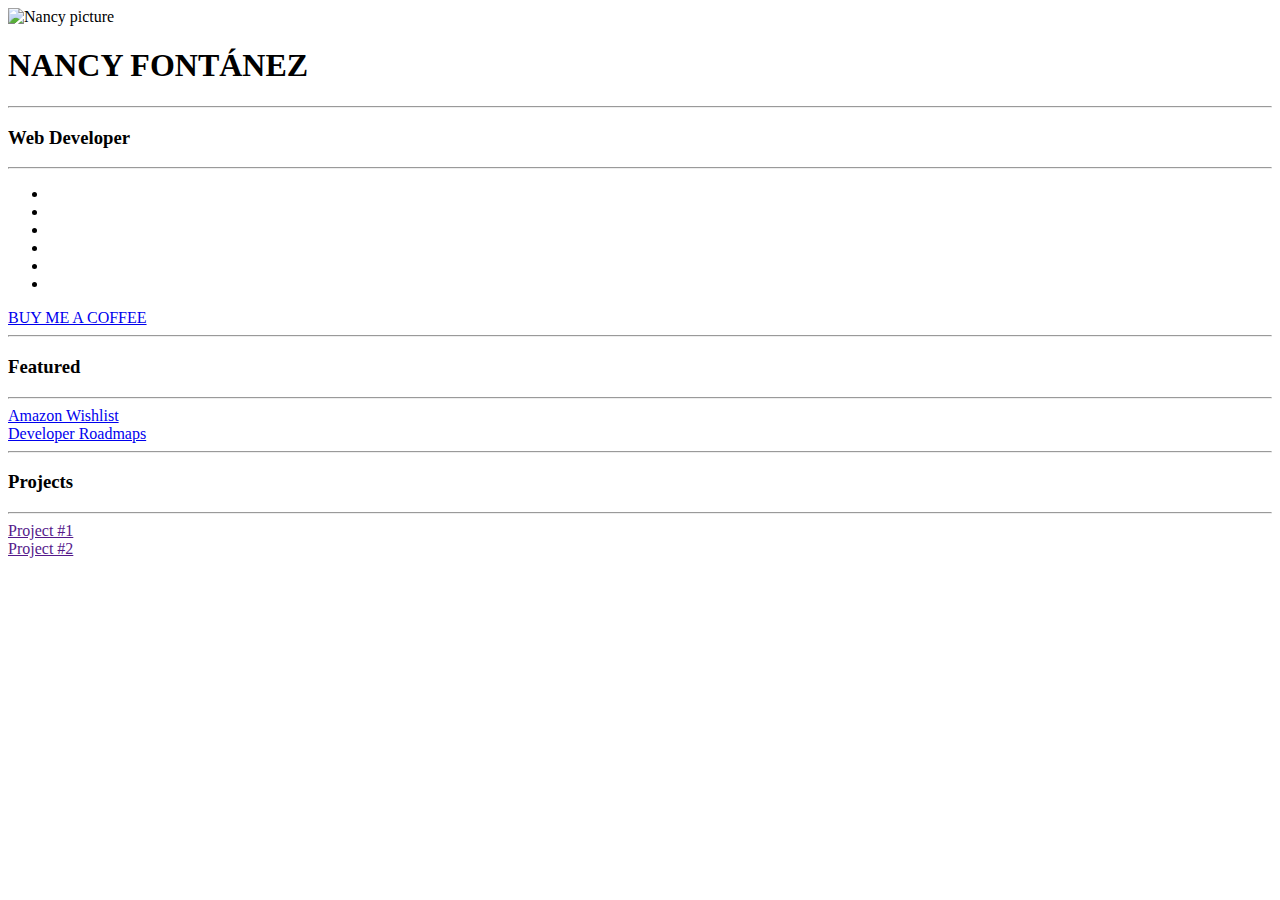
==== index.html @ 3536f54c "Email Added" ====
<!DOCTYPE html>
<html lang="en">
<head>
    <!-- Google tag (gtag.js) -->
    <script async src="https://www.googletagmanager.com/gtag/js?id=G-HC5GZBPCSY"></script>
    <script>
        window.dataLayer = window.dataLayer || [];
        function gtag(){dataLayer.push(arguments);}
        gtag('js', new Date());

        gtag('config', 'G-HC5GZBPCSY');
    </script>
    <meta charset="UTF-8">
    <meta name="viewport" content="width=device-width, initial-scale=1.0">
    <meta http-equiv="X-UA-Compatible" content="ie=edge">
    <script src="https://kit.fontawesome.com/6dba53c399.js" crossorigin="anonymous"></script>
    <link href="https://fonts.googleapis.com/css2?family=Barlow+Semi+Condensed:wght@500;900&display=swap" rel="stylesheet">
    <link rel="stylesheet" href="/css/style.css" type="text/css">
    <title>Nancy Fontanez | Web Developer</title>
</head>
<body>
    <section class="linksContainer">
        <section class="linksImageContainer">
            <div class="border circle"> 
            </div>
            <div class="linksImage">
                <img class="profileImage" src="images/Nancy Fontanez.png" alt="Nancy picture"/>
            </div>
        </section>
        <section class="linksHeader">
            <span><i class="fa-solid fa-laptop-code"></i></span>
            <h1>NANCY FONTÁNEZ</h1>
            <hr>
            <h3>Web Developer</h3>
            <hr>
            <ul class="linksSocialMedia">
                <li><a href="mailto:hello@nancyfontanez.com" target="_blank"><i class="icons fa-solid fa-envelope"></i></a></li>
                <li><a href="https://www.linkedin.com/in/nancy-font%C3%A1nez-368a0122a" target="_blank"><i class="icons fa-brands fa-linkedin"></i></a></li>
                <li><a href="" target="_blank"><i class="icons fa-brands fa-github"></i></a></li>
                <li><a href="https://www.instagram.com/nancycodes_/" target="_blank"><i class="icons fa-brands fa-instagram"></i></a></li>
                <li><a href="https://www.tiktok.com/@nancycodes_" target="_blank"><i class="icons fa-brands fa-tiktok"></i></a></li>
                <li><a href="https://www.youtube.com/channel/UC--tBgztbmAhh5uOPeCYQnw/" target="_blank"><i class="icons fa-brands fa-youtube"></i></a></li>
            </ul>
        </section>
        <section>
            <div class="whiteButtons">
                <a href="https://ko-fi.com/nancycodes_" target="_blank">BUY ME A COFFEE</a>
            </div>
        </section>
        <section>
            <hr>
            <h3>Featured</h3>
            <hr>
            <div class="whiteButtons">
                <a href="https://www.amazon.com/hz/wishlist/ls/VRITZ52SF2S1/" target="_blank">Amazon Wishlist</a>
            </div>
            <div class="whiteButtons">
                <a href="https://roadmap.sh/roadmaps" target="_blank">Developer Roadmaps</a>
            </div>
        </section>
        <section>
            <hr>
            <h3>Projects</h3>
            <hr>
            <div class="whiteButtons">
                <a href="" target="_blank">Project #1</a>
            </div>
            <div class="whiteButtons">
                <a href="" target="_blank">Project #2</a>
            </div> 
        </section>
    </section>
</body>
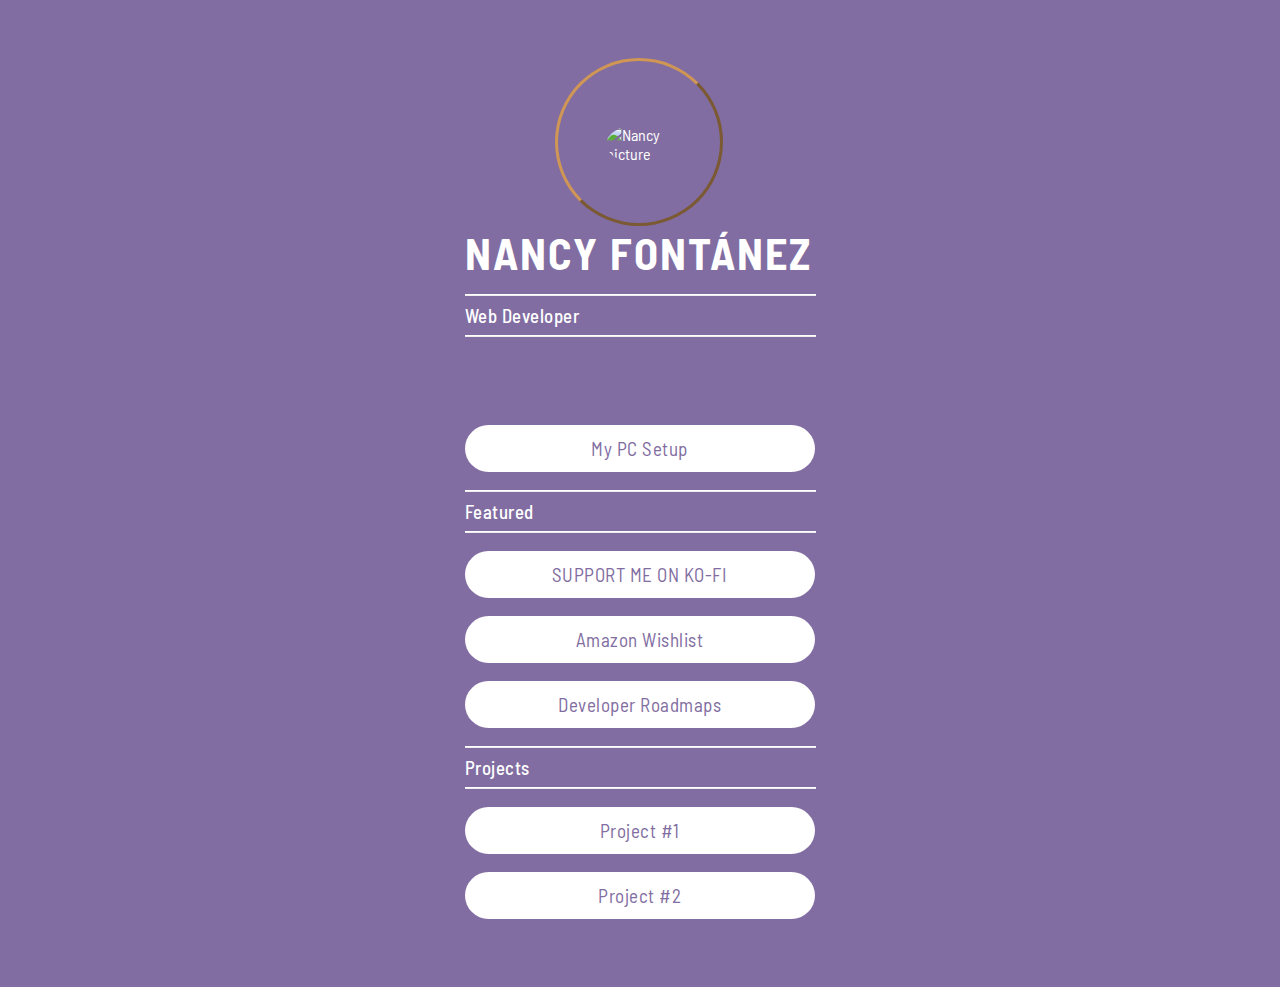
==== commit 944e6d45: "Link Added" ====
--- a/index.html
+++ b/index.html
@@ -19,7 +19,7 @@
     <title>Nancy Fontanez | Web Developer</title>
 </head>
 <body>
-    <section class="linksContainer">
+    <section class="linksContainer" id="linksContainer">
         <section class="linksImageContainer">
             <div class="border circle"> 
             </div>
@@ -29,14 +29,14 @@
         </section>
         <section class="linksHeader">
             <span><i class="fa-solid fa-laptop-code"></i></span>
-            <h1>NANCY FONTÁNEZ</h1>
+            <h1 class="header">NANCY FONTÁNEZ</h1>
             <hr>
             <h3>Web Developer</h3>
             <hr>
             <ul class="linksSocialMedia">
-                <li><a href="mailto:hello@nancyfontanez.com" target="_blank"><i class="icons fa-solid fa-envelope"></i></a></li>
+                <li><a href="mailto:nfontanez1622@gmail.com" target="_blank"><i class="icons fa-solid fa-envelope"></i></a></li>
                 <li><a href="https://www.linkedin.com/in/nancy-font%C3%A1nez-368a0122a" target="_blank"><i class="icons fa-brands fa-linkedin"></i></a></li>
-                <li><a href="" target="_blank"><i class="icons fa-brands fa-github"></i></a></li>
+                <li><a href="https://github.com/nfontanez1622" target="_blank"><i class="icons fa-brands fa-github"></i></a></li>
                 <li><a href="https://www.instagram.com/nancycodes_/" target="_blank"><i class="icons fa-brands fa-instagram"></i></a></li>
                 <li><a href="https://www.tiktok.com/@nancycodes_" target="_blank"><i class="icons fa-brands fa-tiktok"></i></a></li>
                 <li><a href="https://www.youtube.com/channel/UC--tBgztbmAhh5uOPeCYQnw/" target="_blank"><i class="icons fa-brands fa-youtube"></i></a></li>
@@ -44,13 +44,16 @@
         </section>
         <section>
             <div class="whiteButtons">
-                <a href="https://ko-fi.com/nancycodes_" target="_blank">BUY ME A COFFEE</a>
+                <a href="https://kit.co/nancycodes_/my-pc-setup" target="_blank">My PC Setup</a>
             </div>
         </section>
         <section>
             <hr>
             <h3>Featured</h3>
             <hr>
+            <div class="whiteButtons">
+                <a href="https://ko-fi.com/nancycodes_" target="_blank">SUPPORT ME ON KO-FI</a>
+            </div>
             <div class="whiteButtons">
                 <a href="https://www.amazon.com/hz/wishlist/ls/VRITZ52SF2S1/" target="_blank">Amazon Wishlist</a>
             </div>
@@ -63,11 +66,13 @@
             <h3>Projects</h3>
             <hr>
             <div class="whiteButtons">
-                <a href="" target="_blank">Project #1</a>
+                <a href="https://nfontanez1622.github.io/Booki/" target="_blank">Project #1</a>
             </div>
             <div class="whiteButtons">
-                <a href="" target="_blank">Project #2</a>
+                <a href="https://nfontanez1622.github.io/ohmyfood/" target="_blank">Project #2</a>
             </div> 
         </section>
+        <footer>
+        </footer>
     </section>
 </body>--- a/css/style.css
+++ b/css/style.css
@@ -0,0 +1,127 @@
+:root {
+   --primary: #816da1;
+   --secondary: #ffffff;
+   --tertiary: #cf9655;
+}
+html {
+    font-family: 'Barlow Semi Condensed', sans-serif;
+    color: var(--secondary);
+}
+body {
+    background: var(--primary);
+}
+.linksContainer {
+    display: flex;
+    flex-direction: column;
+    flex-wrap: wrap;
+    align-content: center;
+    justify-content: center;
+    margin: auto;
+    width: 360px;
+}
+.linksImageContainer {
+    position: relative;
+    left: 90px;
+    width: 150px;
+    height: 150px;
+    margin: 50px 0 18px 0;
+}
+.linksImage { 
+    position: absolute;
+    border-radius: 50%;
+    top: 85.5px;
+    left: 84px;
+    transform: translate(-50%, -50%);
+}
+.profileImage {
+    border-radius: 50%;
+    width: 150px;
+}
+.circle {
+    display: block;
+    width: 100%;
+    height: 100%;
+    border-radius: 50%;
+    padding: 6px;
+    background-clip: content-box;
+    animation: spin 5s linear 1;
+}
+.linksImageContainer:active .circle {
+    animation: spin 5s linear 1;
+}
+.border {
+    border: 3px outset var(--tertiary);
+}
+@keyframes spin { 
+    100% { 
+      transform: rotateZ(360deg);
+    }
+  }
+span {
+    font-size: 30px;
+    color: var(--tertiary);
+}
+h1 {
+    font-size: 44px;
+    letter-spacing: 2px;
+    margin: 0 0 15px 0;
+}
+h3 {
+    letter-spacing: .5px;
+    margin: 5px 0 5px 0;
+}
+p, h3 {
+    font-weight: 500;
+}
+p {
+    font-size: 18px;
+}
+ul {
+    list-style-type: none;
+    padding-inline-start: 0;
+    
+}
+li {
+    display: inline;
+}
+.linksSocialMedia {
+    text-align: center;
+}
+hr {
+    width: 350px;
+    margin-inline-start: 0;
+    border-top: 1px solid var(--secondary);
+    border-left: none;
+}
+.icons {
+    font-size: 32px;
+    color: var(--secondary);
+    padding: 13px;
+    margin: 0 0 -20px 0;   
+}
+.icons:hover, span:hover {
+    transform: scale(1.05);
+    color: var(--tertiary);
+}
+.whiteButtons {
+    border-radius: 40px;
+    background-color: var(--secondary);
+    padding: 12px 0 12px 0;
+    text-align: center;
+    font-size: 19px;
+    letter-spacing: .5px;
+    color: var(--primary);
+    width: 350px;
+    margin: 18px 0 10px 0;
+}
+.whiteButtons:hover {
+    transform: scale(1.01);
+    box-shadow: 2px 2px 1px var(--tertiary);
+}
+a {
+    text-decoration: none;
+    color: var(--primary);
+}
+footer {
+    margin: 25px;
+}
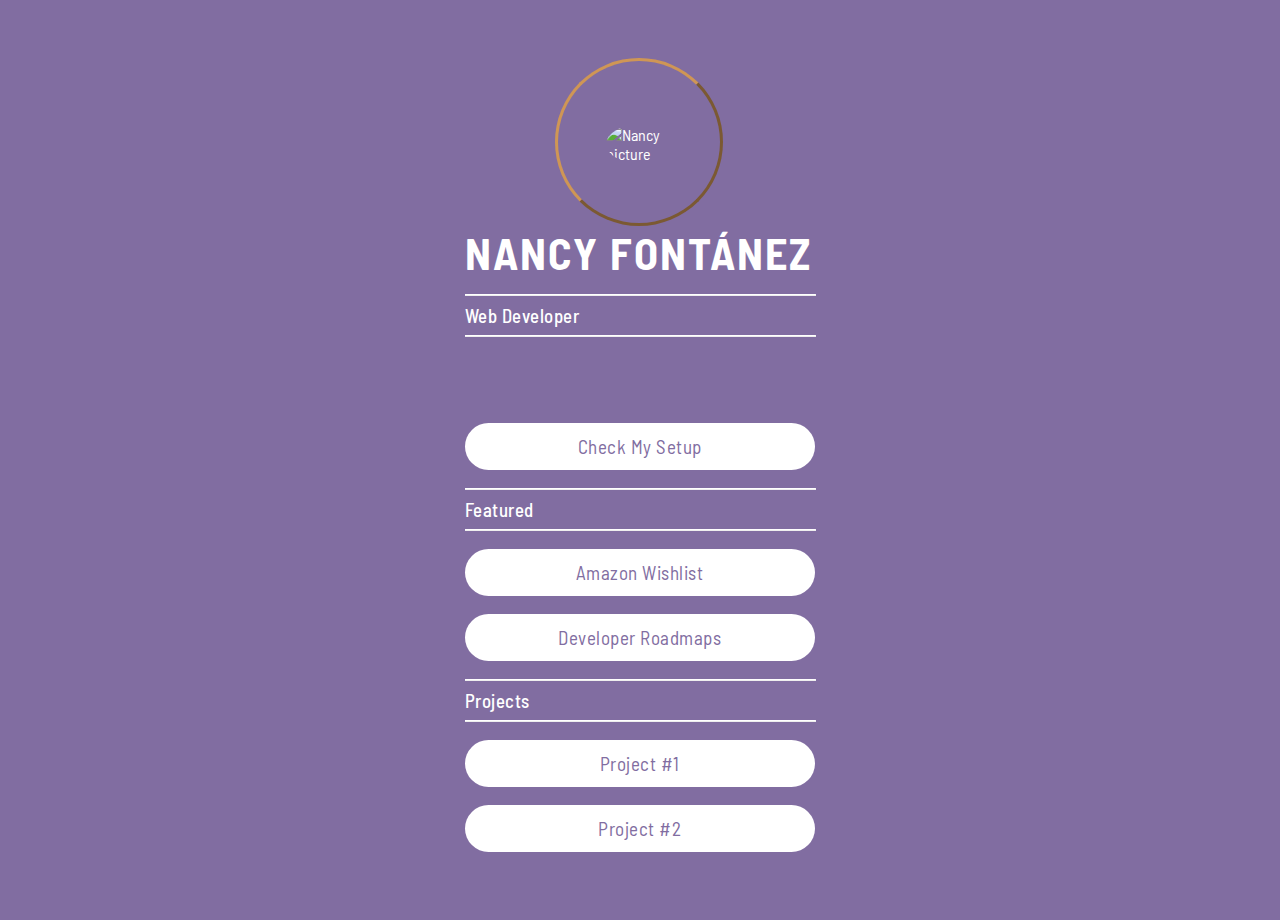
==== commit bed82ace: "PC Setup Link Added" ====
--- a/index.html
+++ b/index.html
@@ -40,20 +40,18 @@
                 <li><a href="https://www.instagram.com/nancycodes_/" target="_blank"><i class="icons fa-brands fa-instagram"></i></a></li>
                 <li><a href="https://www.tiktok.com/@nancycodes_" target="_blank"><i class="icons fa-brands fa-tiktok"></i></a></li>
                 <li><a href="https://www.youtube.com/channel/UC--tBgztbmAhh5uOPeCYQnw/" target="_blank"><i class="icons fa-brands fa-youtube"></i></a></li>
+                <li><a href="https://ko-fi.com/nancycodes_" target="_blank"><i class="icons fa-solid fa-mug-saucer"></i></a></li>
             </ul>
         </section>
         <section>
             <div class="whiteButtons">
-                <a href="https://kit.co/nancycodes_/my-pc-setup" target="_blank">My PC Setup</a>
+                <a href="https://kit.co/nancycodes_/my-pc-setup" target="_blank">Check My Setup</a>
             </div>
         </section>
         <section>
             <hr>
             <h3>Featured</h3>
             <hr>
-            <div class="whiteButtons">
-                <a href="https://ko-fi.com/nancycodes_" target="_blank">SUPPORT ME ON KO-FI</a>
-            </div>
             <div class="whiteButtons">
                 <a href="https://www.amazon.com/hz/wishlist/ls/VRITZ52SF2S1/" target="_blank">Amazon Wishlist</a>
             </div>
--- a/css/style.css
+++ b/css/style.css
@@ -94,9 +94,9 @@
     border-left: none;
 }
 .icons {
-    font-size: 32px;
+    font-size: 30px;
     color: var(--secondary);
-    padding: 13px;
+    padding: 9px;
     margin: 0 0 -20px 0;   
 }
 .icons:hover, span:hover {
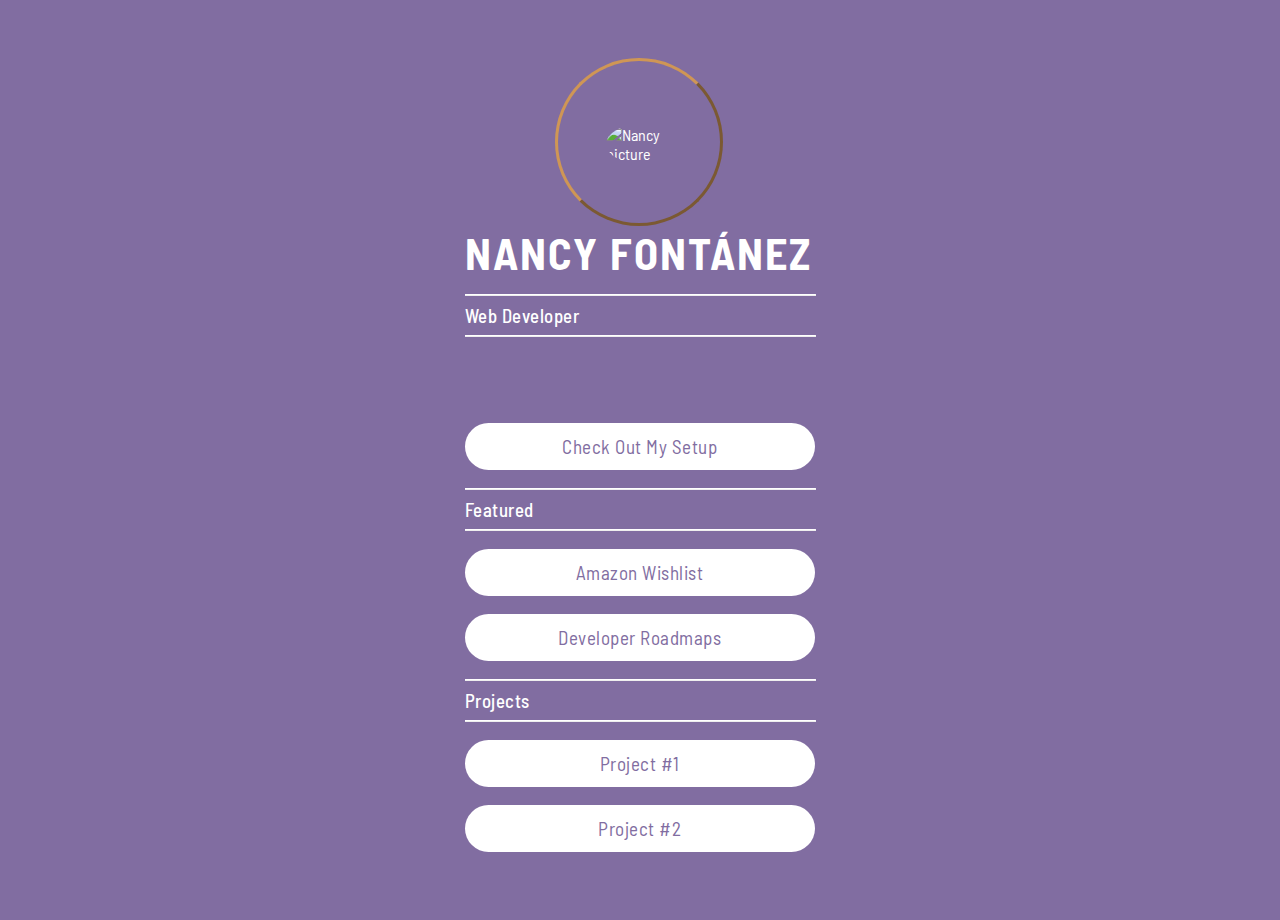
==== commit f896f791: "Grammar Improvements" ====
--- a/index.html
+++ b/index.html
@@ -45,7 +45,7 @@
         </section>
         <section>
             <div class="whiteButtons">
-                <a href="https://kit.co/nancycodes_/my-pc-setup" target="_blank">Check My Setup</a>
+                <a href="https://kit.co/nancycodes_/my-pc-setup" target="_blank">Check Out My Setup</a>
             </div>
         </section>
         <section>
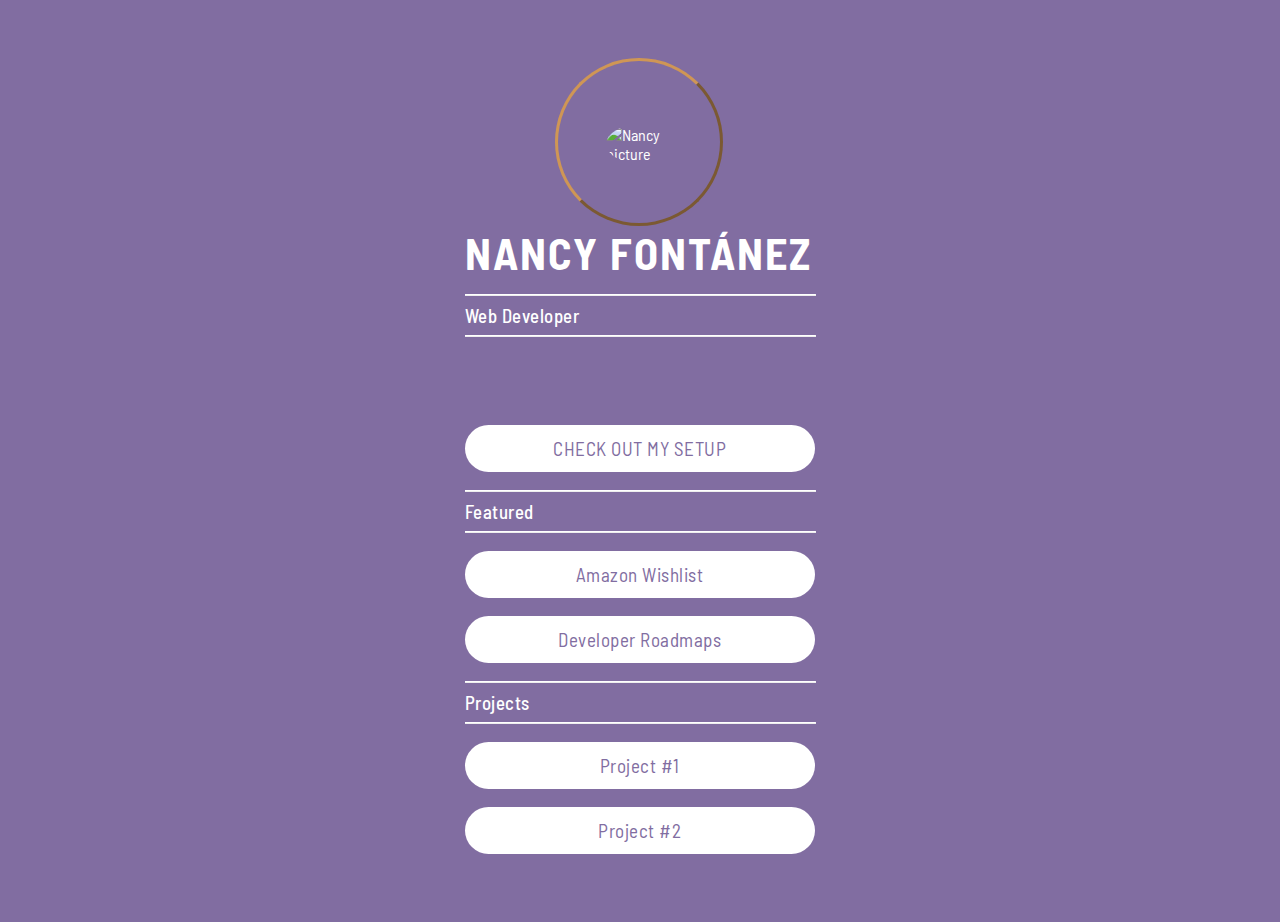
==== commit f3840507: "Grammar Improvements" ====
--- a/index.html
+++ b/index.html
@@ -38,14 +38,14 @@
                 <li><a href="https://www.linkedin.com/in/nancy-font%C3%A1nez-368a0122a" target="_blank"><i class="icons fa-brands fa-linkedin"></i></a></li>
                 <li><a href="https://github.com/nfontanez1622" target="_blank"><i class="icons fa-brands fa-github"></i></a></li>
                 <li><a href="https://www.instagram.com/nancycodes_/" target="_blank"><i class="icons fa-brands fa-instagram"></i></a></li>
-                <li><a href="https://www.tiktok.com/@nancycodes_" target="_blank"><i class="icons fa-brands fa-tiktok"></i></a></li>
-                <li><a href="https://www.youtube.com/channel/UC--tBgztbmAhh5uOPeCYQnw/" target="_blank"><i class="icons fa-brands fa-youtube"></i></a></li>
+                <li><a href="https://twitter.com/nancycodes_" target="_blank"><i class="icons fa-brands fa-twitter"></i></a></li>
+                <!-- <li><a href="https://www.youtube.com/channel/UC--tBgztbmAhh5uOPeCYQnw/" target="_blank"><i class="icons fa-brands fa-youtube"></i></a></li> -->
                 <li><a href="https://ko-fi.com/nancycodes_" target="_blank"><i class="icons fa-solid fa-mug-saucer"></i></a></li>
             </ul>
         </section>
         <section>
             <div class="whiteButtons">
-                <a href="https://kit.co/nancycodes_/my-pc-setup" target="_blank">Check Out My Setup</a>
+                <a href="https://kit.co/nancycodes_/my-pc-setup" target="_blank">CHECK OUT MY SETUP</a>
             </div>
         </section>
         <section>
--- a/css/style.css
+++ b/css/style.css
@@ -94,9 +94,9 @@
     border-left: none;
 }
 .icons {
-    font-size: 30px;
+    font-size: 32px;
     color: var(--secondary);
-    padding: 9px;
+    padding: 10px;
     margin: 0 0 -20px 0;   
 }
 .icons:hover, span:hover {
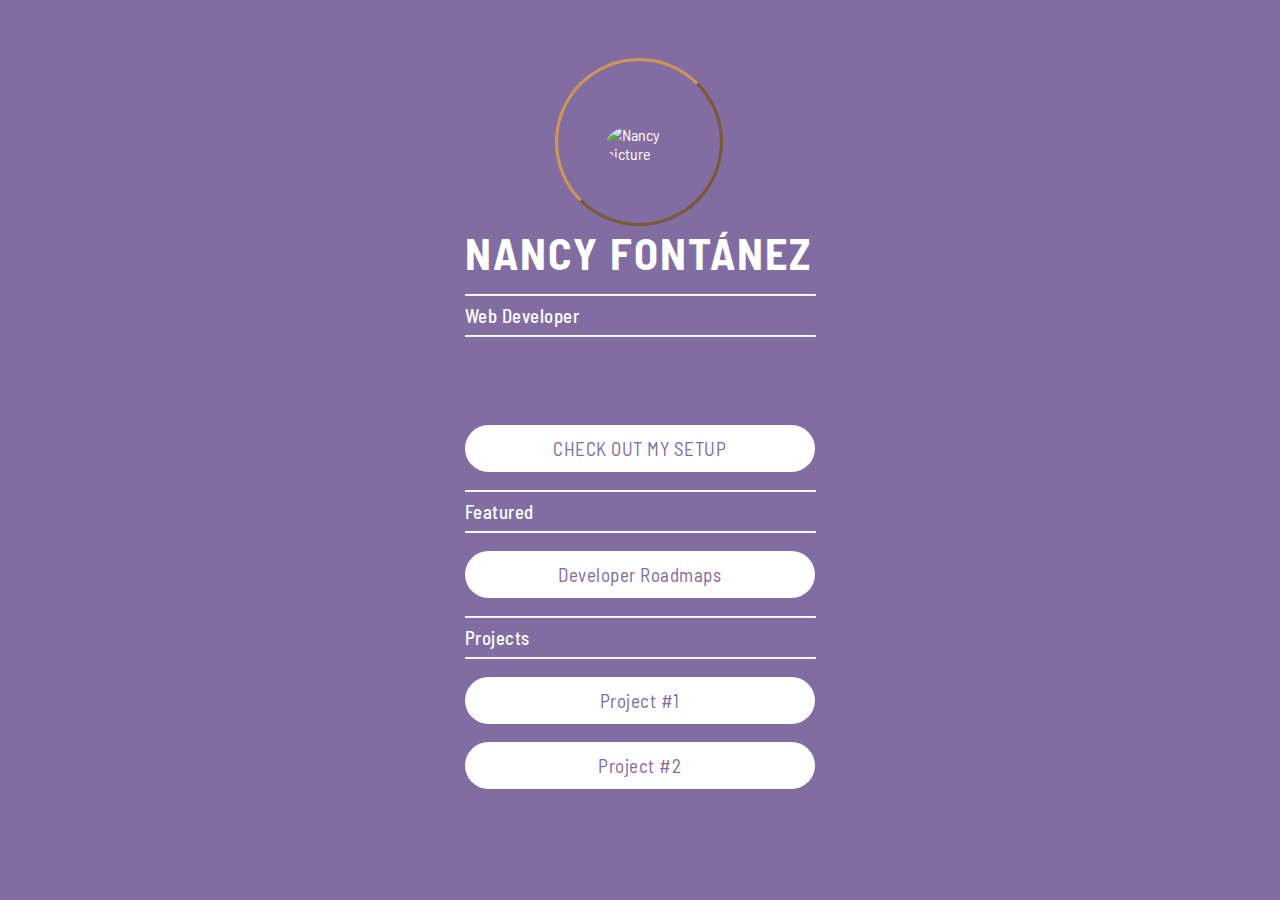
==== commit d7ca23a6: "Amazon Removed" ====
--- a/index.html
+++ b/index.html
@@ -52,9 +52,9 @@
             <hr>
             <h3>Featured</h3>
             <hr>
-            <div class="whiteButtons">
+            <!-- <div class="whiteButtons"> 
                 <a href="https://www.amazon.com/hz/wishlist/ls/VRITZ52SF2S1/" target="_blank">Amazon Wishlist</a>
-            </div>
+            </div>-->
             <div class="whiteButtons">
                 <a href="https://roadmap.sh/roadmaps" target="_blank">Developer Roadmaps</a>
             </div>
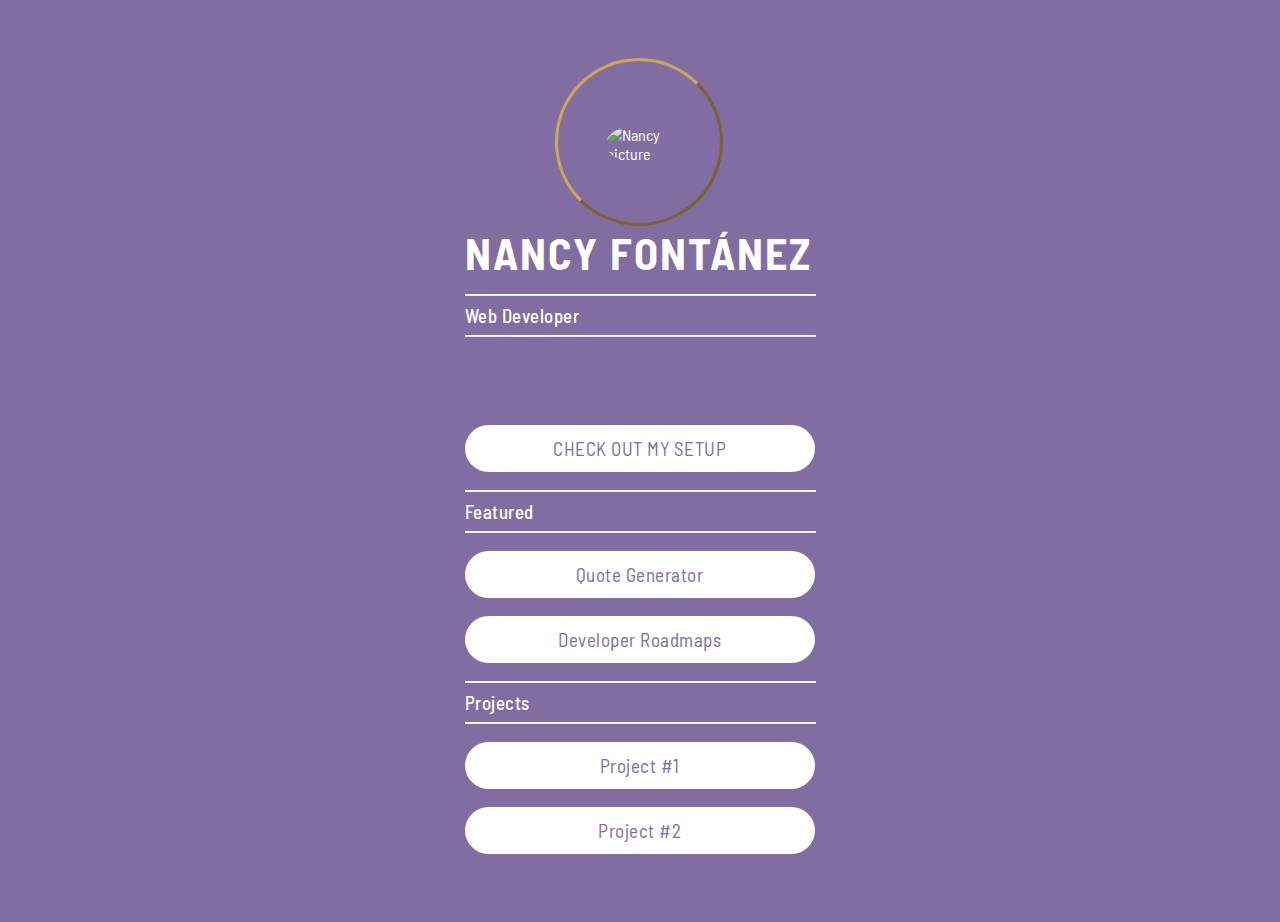
==== commit cf9666ca: "Quote Generator Added" ====
--- a/index.html
+++ b/index.html
@@ -36,7 +36,7 @@
             <ul class="linksSocialMedia">
                 <li><a href="mailto:nfontanez1622@gmail.com" target="_blank"><i class="icons fa-solid fa-envelope"></i></a></li>
                 <li><a href="https://www.linkedin.com/in/nancy-font%C3%A1nez-368a0122a" target="_blank"><i class="icons fa-brands fa-linkedin"></i></a></li>
-                <li><a href="https://github.com/nfontanez1622" target="_blank"><i class="icons fa-brands fa-github"></i></a></li>
+                <li><a href="https://github.com/nancyfontanez" target="_blank"><i class="icons fa-brands fa-github"></i></a></li>
                 <li><a href="https://www.instagram.com/nancycodes_/" target="_blank"><i class="icons fa-brands fa-instagram"></i></a></li>
                 <li><a href="https://twitter.com/nancycodes_" target="_blank"><i class="icons fa-brands fa-twitter"></i></a></li>
                 <!-- <li><a href="https://www.youtube.com/channel/UC--tBgztbmAhh5uOPeCYQnw/" target="_blank"><i class="icons fa-brands fa-youtube"></i></a></li> -->
@@ -52,9 +52,9 @@
             <hr>
             <h3>Featured</h3>
             <hr>
-            <!-- <div class="whiteButtons"> 
-                <a href="https://www.amazon.com/hz/wishlist/ls/VRITZ52SF2S1/" target="_blank">Amazon Wishlist</a>
-            </div>-->
+            <div class="whiteButtons"> 
+                <a href="https://nancyfontanez.github.io/quote-generator/" target="_blank">Quote Generator</a>
+            </div>
             <div class="whiteButtons">
                 <a href="https://roadmap.sh/roadmaps" target="_blank">Developer Roadmaps</a>
             </div>
@@ -64,10 +64,10 @@
             <h3>Projects</h3>
             <hr>
             <div class="whiteButtons">
-                <a href="https://nfontanez1622.github.io/Booki/" target="_blank">Project #1</a>
+                <a href="https://nancyfontanez.github.io/Booki/" target="_blank">Project #1</a>
             </div>
             <div class="whiteButtons">
-                <a href="https://nfontanez1622.github.io/ohmyfood/" target="_blank">Project #2</a>
+                <a href="https://nancyfontanez.github.io/ohmyfood/" target="_blank">Project #2</a>
             </div> 
         </section>
         <footer>
--- a/css/style.css
+++ b/css/style.css
@@ -1,7 +1,7 @@
 :root {
    --primary: #816da1;
    --secondary: #ffffff;
-   --tertiary: #cf9655;
+   --tertiary: #cfa655;
 }
 html {
     font-family: 'Barlow Semi Condensed', sans-serif;
